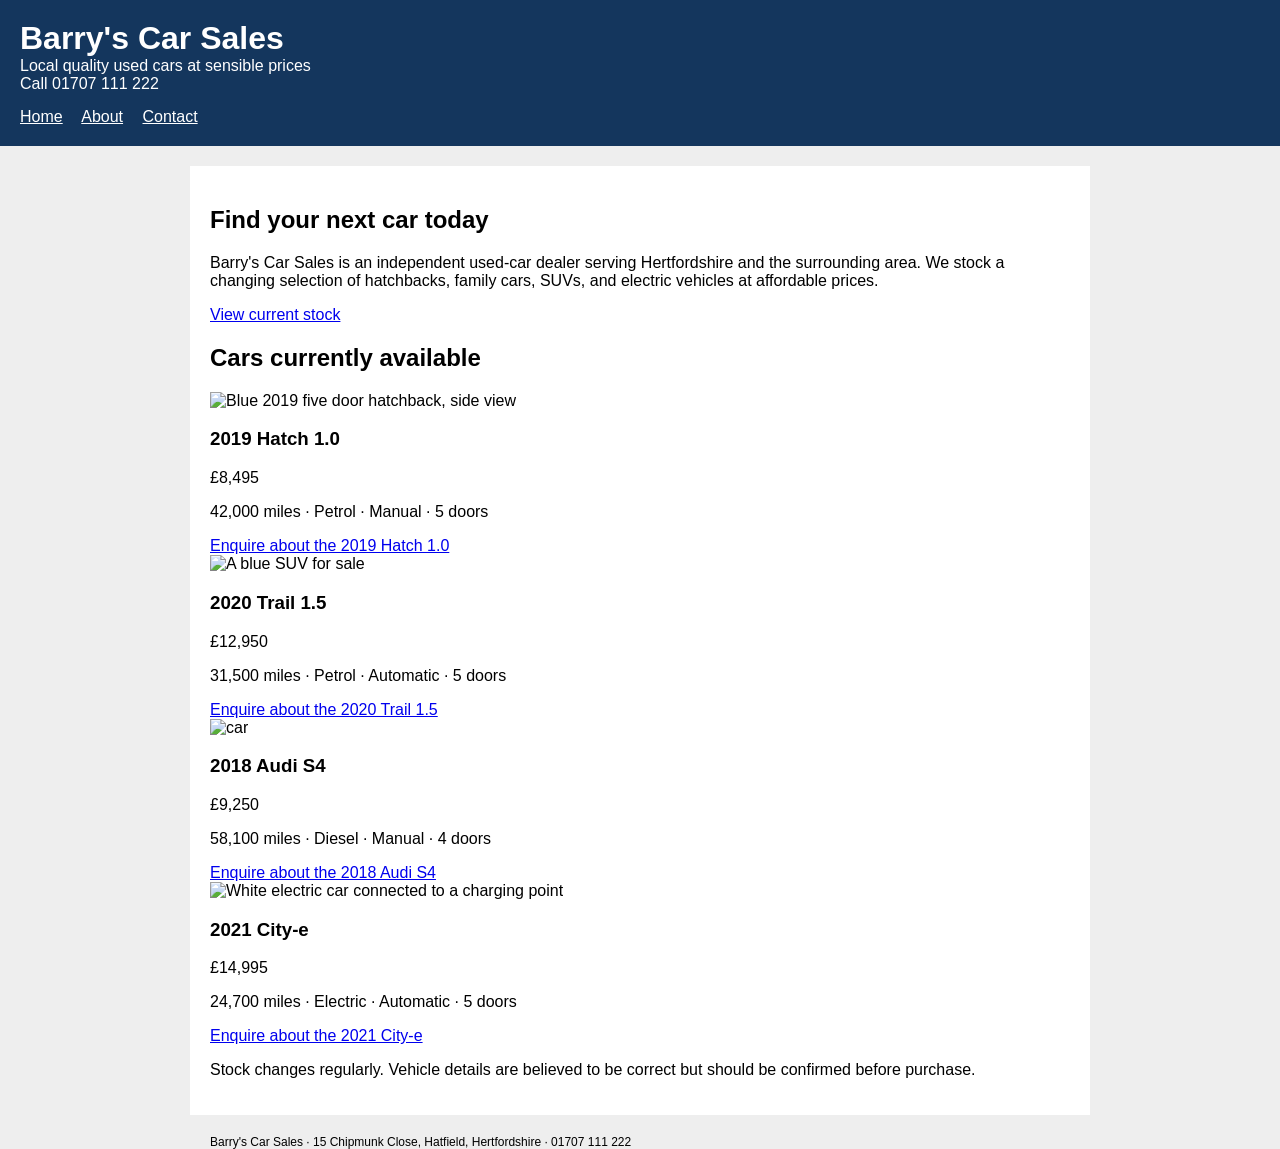
==== index.html @ 032c3cad "Use clear and consistent enquiry link text (WCAG 2.4.4)" ====
<!DOCTYPE html>
<html lang="en">
<head>
    <meta charset="utf-8">
    <meta name="viewport" content="width=device-width, initial-scale=1">
    <title>Barry's Car Sales</title>
    <link rel="stylesheet" href="styles.css">
    <script src="script.js" defer></script>
</head>
<body>
<header>
    <div>
        <div>
            <h1>Barry's Car Sales</h1>
            <div>Local quality used cars at sensible prices</div>
        </div>
        <div>Call 01707 111 222</div>
    </div>
    <nav>
        <a href="index.html">Home</a>
        <a href="about.html">About</a>
        <a href="enquiry.html">Contact</a>
    </nav>
</header>

<main>
    <section>
        <h2>Find your next car today</h2>
        <p>Barry's Car Sales is an independent used-car dealer serving Hertfordshire and the surrounding area. We stock a changing selection of hatchbacks, family cars, SUVs, and electric vehicles at affordable prices.</p>
        <a href="#cars">View current stock</a>
    </section>

    <h2 id="cars">Cars currently available</h2>

    <div>
        <div>
            <img src="hatchback.jpg" alt="Blue 2019 five door hatchback, side view">
            <h3>2019 Hatch 1.0</h3>
            <div>£8,495</div>
            <p>42,000 miles · Petrol · Manual · 5 doors</p>
            <a href="enquiry.html">Enquire about the 2019 Hatch 1.0</a>
            
        </div>

        <div>
            <img src="suv.jpg" alt="A blue SUV for sale">
            <h3>2020 Trail 1.5</h3>
            <div>£12,950</div>
            <p>31,500 miles · Petrol · Automatic · 5 doors</p>
            <a href="enquiry.html">Enquire about the 2020 Trail 1.5</a>
            
        </div>

        <div>
            <img src="saloon.jpg" alt="car">
            <h3>2018 Audi S4</h3>
            <div>£9,250</div>
            <p>58,100 miles · Diesel · Manual · 4 doors</p>
            <a href="enquiry.html">Enquire about the 2018 Audi S4</a>
        </div>

        <div>
            <img src="electric.jpg" alt="White electric car connected to a charging point">
            <h3>2021 City-e</h3>
            <div>£14,995</div>
            <p>24,700 miles · Electric · Automatic · 5 doors</p>
            <a href="enquiry.html">Enquire about the 2021 City-e</a>
        </div>
    </div>

    <p>Stock changes regularly. Vehicle details are believed to be correct but should be confirmed before purchase.</p>
</main>

<footer>
    Barry's Car Sales · 15 Chipmunk Close, Hatfield, Hertfordshire · 01707 111 222
</footer>
</body>
</html>
---- styles.css ----
*,
*::before,
*::after {
    box-sizing: border-box;
}

body {
    font-family: Arial;
    margin: 0;
    background: #eeeeee;
}

header {
    background: #14365d;
    color: white;
    padding: 20px;
}

h1 {
    margin: 0;
}

nav {
    margin-top: 15px;
}

nav a {
    color: white;
    margin-right: 15px;
}

main {
    max-width: 900px;
    margin: 20px auto;
    padding: 20px;
    background: white;
}

img {
    width: 300px;
    max-width: 100%;
    height: auto;
}

table {
    border-collapse: collapse;
}

th,
td {
    border: 1px solid black;
    padding: 5px;
}

th {
    text-align: left;
}

caption {
    text-align: left;
    margin-bottom: 5px;
}

label {
    display: block;
}

input,
select,
textarea {
    width: 100%;
    max-width: 400px;
    margin-bottom: 10px;
}

textarea {
    height: 100px;
}

button {
    background: #14365d;
    color: white;
    padding: 5px;
}

footer {
    max-width: 900px;
    margin: auto;
    padding: 0 20px;
    font-size: 12px;
}

.required {
    color: #b00020;
}

.error {
    color: #b00020;
    margin: 0 0 10px;
}

#form-status {
    font-weight: bold;
}

@media (max-width: 600px) {
    header {
        padding: 15px;
    }

    main {
        margin: 0;
        padding: 15px;
    }
}
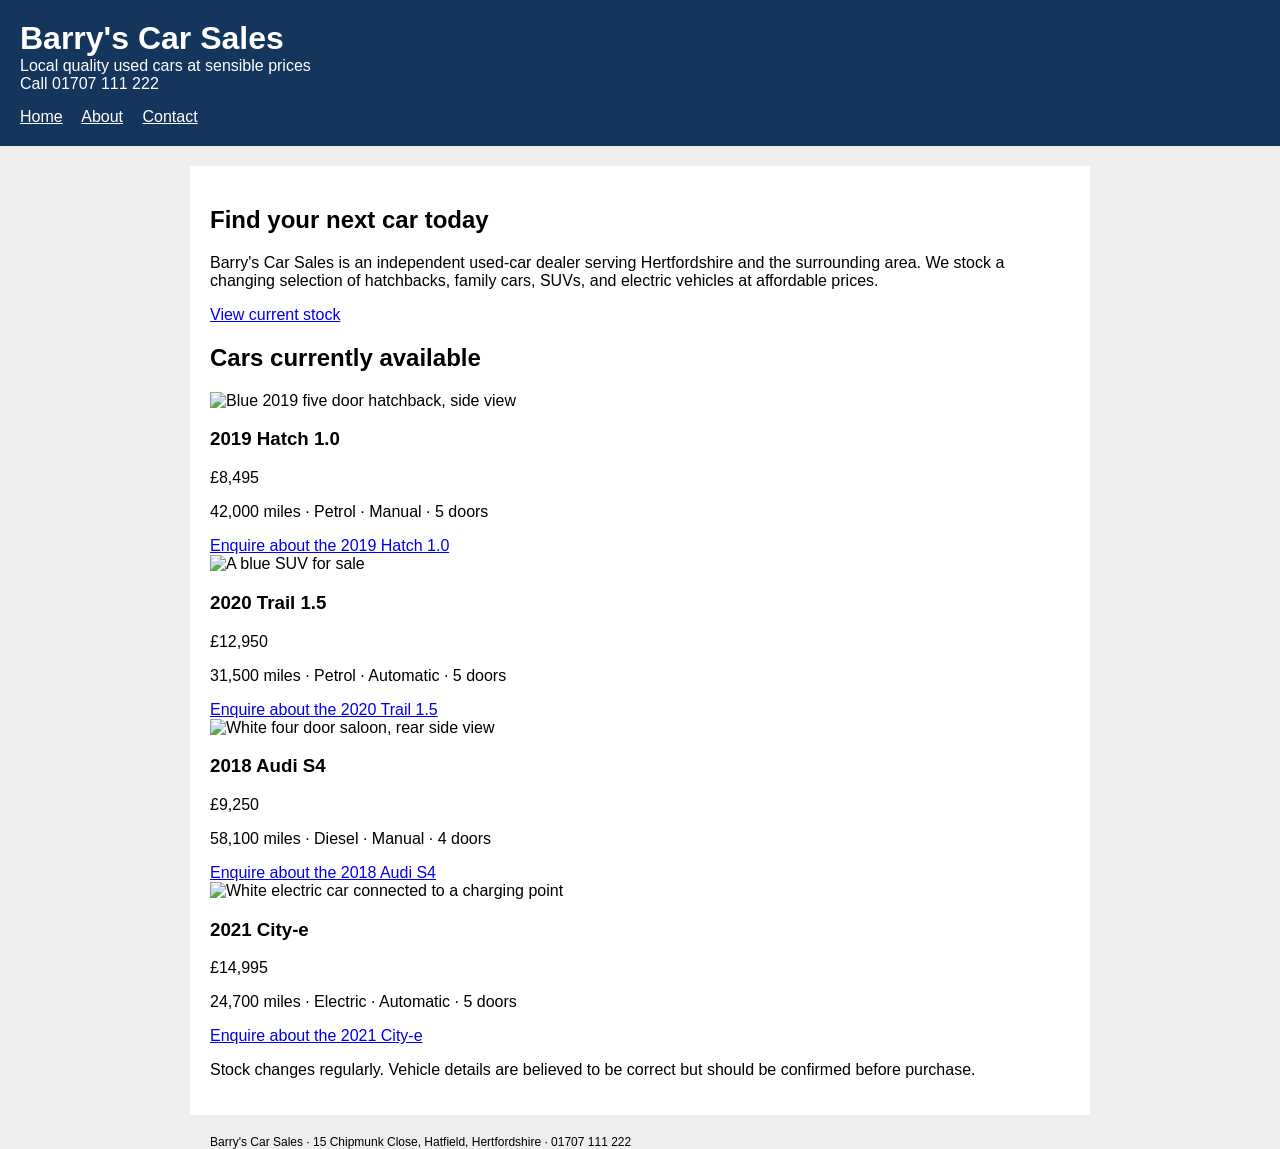
==== commit 60238579: "described the image with its alt text WCAG 1.1.1" ====
--- a/index.html
+++ b/index.html
@@ -38,7 +38,7 @@
             <h3>2019 Hatch 1.0</h3>
             <div>£8,495</div>
             <p>42,000 miles · Petrol · Manual · 5 doors</p>
-            <a href="enquiry.html">Enquire about the 2019 Hatch 1.0</a>
+            <a href="enquiry.html?car=hatch">Enquire about the 2019 Hatch 1.0</a>
             
         </div>
 
@@ -47,16 +47,16 @@
             <h3>2020 Trail 1.5</h3>
             <div>£12,950</div>
             <p>31,500 miles · Petrol · Automatic · 5 doors</p>
-            <a href="enquiry.html">Enquire about the 2020 Trail 1.5</a>
+            <a href="enquiry.html?car=trail">Enquire about the 2020 Trail 1.5</a>
             
         </div>
 
         <div>
-            <img src="saloon.jpg" alt="car">
+            <img src="saloon.jpg" alt="White four door saloon, rear side view">
             <h3>2018 Audi S4</h3>
             <div>£9,250</div>
             <p>58,100 miles · Diesel · Manual · 4 doors</p>
-            <a href="enquiry.html">Enquire about the 2018 Audi S4</a>
+            <a href="enquiry.html?car=s4">Enquire about the 2018 Audi S4</a>
         </div>
 
         <div>
@@ -64,7 +64,7 @@
             <h3>2021 City-e</h3>
             <div>£14,995</div>
             <p>24,700 miles · Electric · Automatic · 5 doors</p>
-            <a href="enquiry.html">Enquire about the 2021 City-e</a>
+            <a href="enquiry.html?car=city-e">Enquire about the 2021 City-e</a>
         </div>
     </div>
 
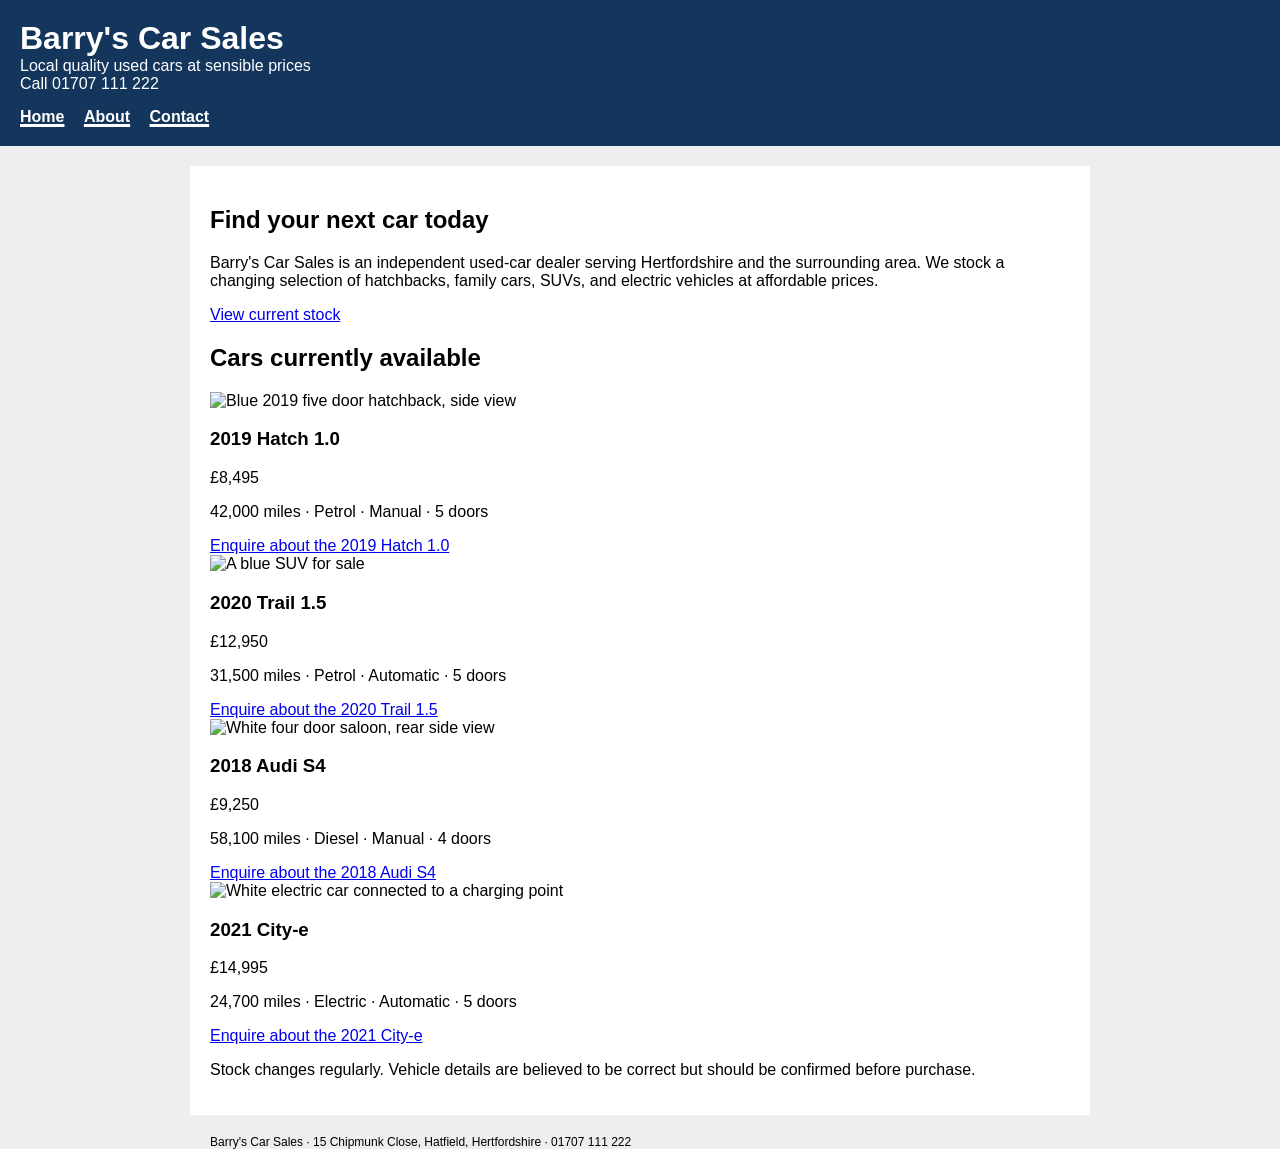
==== commit e191521e: "Show the current page in the navigation" ====
--- a/index.html
+++ b/index.html
@@ -8,6 +8,7 @@
     <script src="script.js" defer></script>
 </head>
 <body>
+<a class="skip-link" href="#main">Skip to main content</a>
 <header>
     <div>
         <div>
@@ -17,13 +18,13 @@
         <div>Call 01707 111 222</div>
     </div>
     <nav>
-        <a href="index.html">Home</a>
-        <a href="about.html">About</a>
-        <a href="enquiry.html">Contact</a>
+        <a href="index.html" aria-current="page">Home</a>
+        <a href="about.html" aria-current="page">About</a>
+        <a href="enquiry.html" aria-current="page">Contact</a>
     </nav>
 </header>
 
-<main>
+<main id="main">
     <section>
         <h2>Find your next car today</h2>
         <p>Barry's Car Sales is an independent used-car dealer serving Hertfordshire and the surrounding area. We stock a changing selection of hatchbacks, family cars, SUVs, and electric vehicles at affordable prices.</p>
--- a/styles.css
+++ b/styles.css
@@ -112,4 +112,48 @@
         margin: 0;
         padding: 15px;
     }
+}
+
+input[type="checkbox"],
+input[type="radio"] {
+    width: auto;
+    margin: 0 8px 10px 0;
+}
+
+input[type="checkbox"] + label,
+input[type="radio"] + label {
+    display: inline-block;
+    margin-right: 20px;
+}
+
+a:focus-visible,
+button:focus-visible,
+input:focus-visible,
+select:focus-visible,
+textarea:focus-visible {
+    outline: 3px solid #14365d;
+    outline-offset: 2px;
+}
+
+header a:focus-visible {
+    outline-color: #ffbf47;
+}
+
+.skip-link {
+    position: absolute;
+    top: -60px;
+    left: 10px;
+    padding: 8px 12px;
+    background: white;
+    color: #14365d;
+    z-index: 10;
+}
+
+.skip-link:focus {
+    top: 10px;
+}
+
+nav a[aria-current="page"] {
+    font-weight: bold;
+    text-decoration-thickness: 3px;
 }
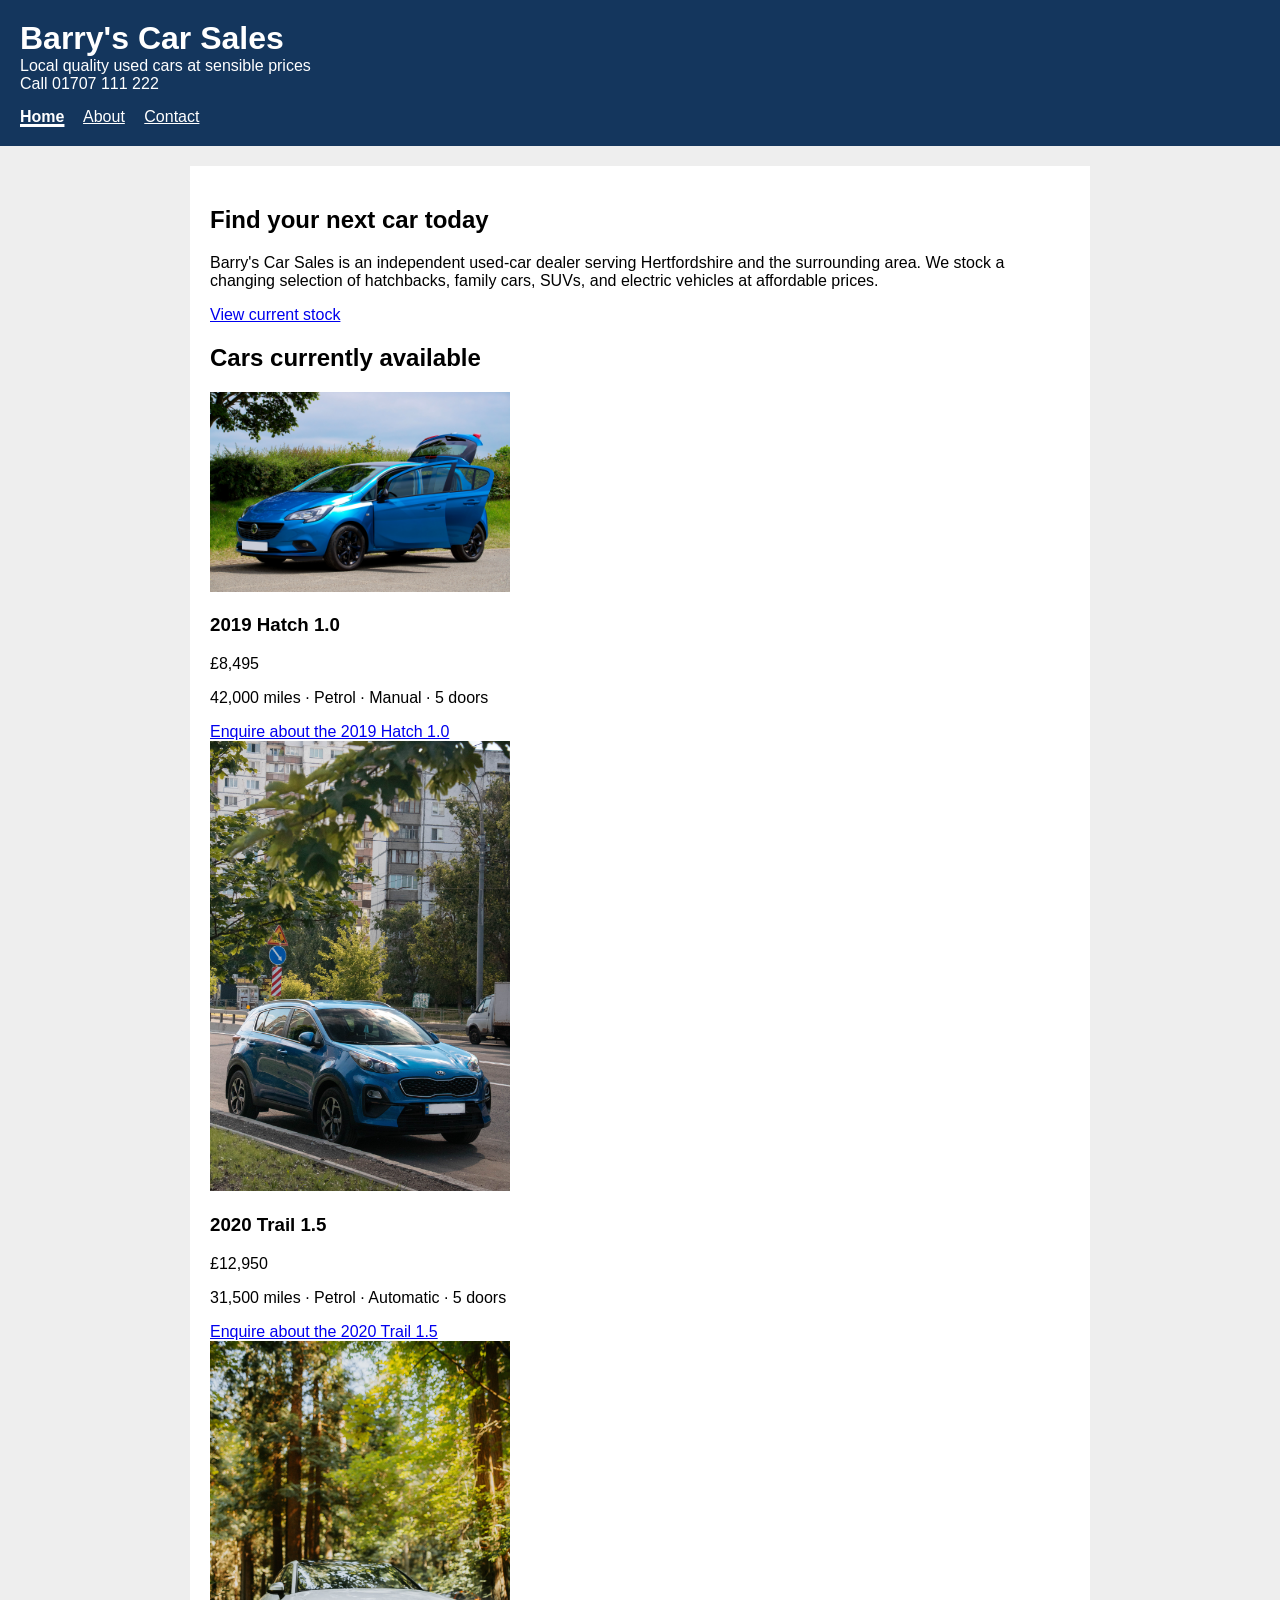
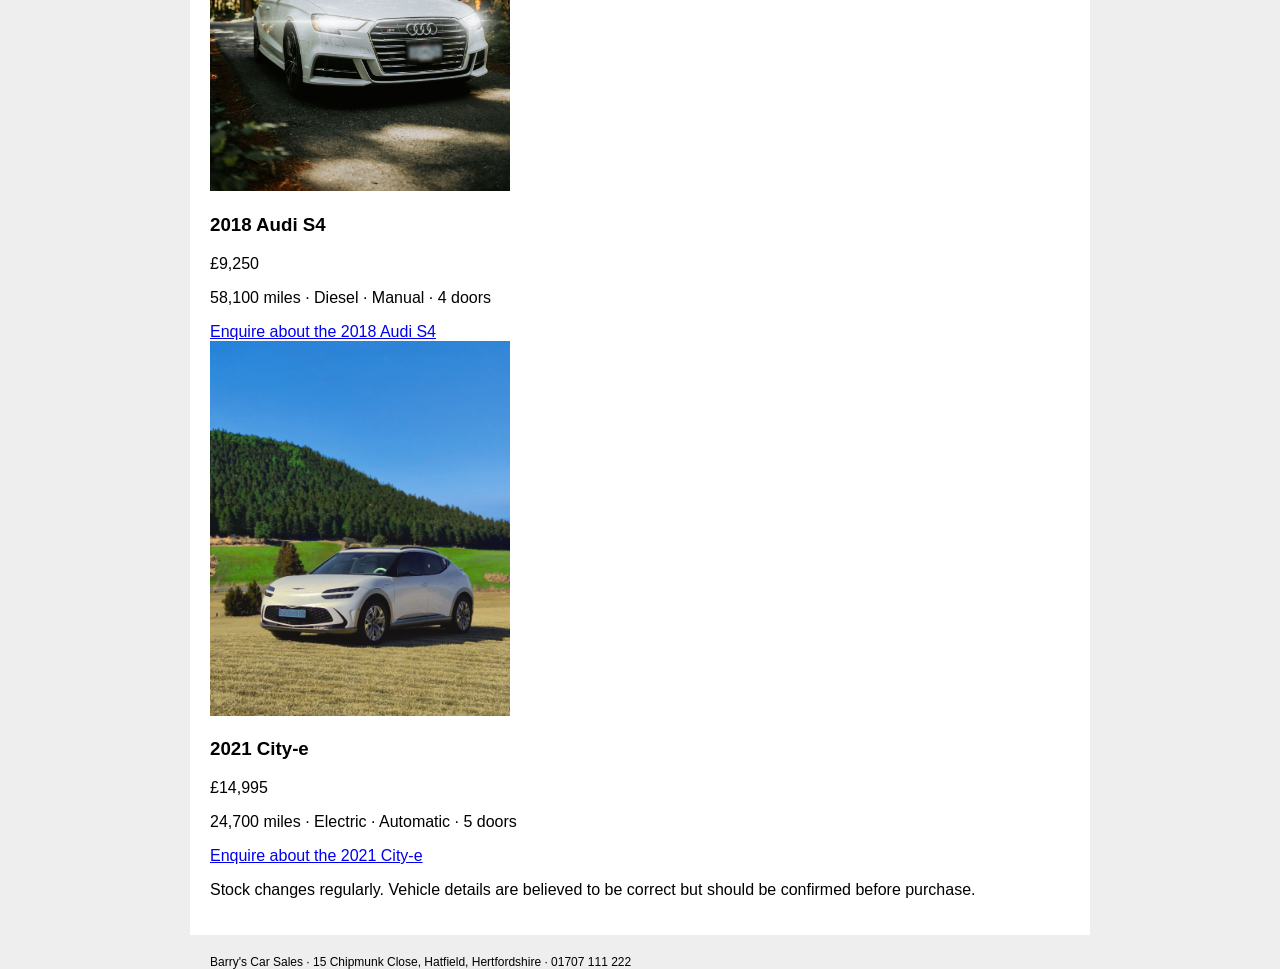
==== commit 6eac43f6: "Replace watermarked photos with licensed images and match the Audi listing" ====
--- a/index.html
+++ b/index.html
@@ -19,8 +19,8 @@
     </div>
     <nav>
         <a href="index.html" aria-current="page">Home</a>
-        <a href="about.html" aria-current="page">About</a>
-        <a href="enquiry.html" aria-current="page">Contact</a>
+        <a href="about.html">About</a>
+        <a href="enquiry.html">Contact</a>
     </nav>
 </header>
 
@@ -35,7 +35,7 @@
 
     <div>
         <div>
-            <img src="hatchback.jpg" alt="Blue 2019 five door hatchback, side view">
+            <img src="hatchback.jpg" alt="Blue five door hatchback parked on grass, with a front door and the boot open">
             <h3>2019 Hatch 1.0</h3>
             <div>£8,495</div>
             <p>42,000 miles · Petrol · Manual · 5 doors</p>
@@ -44,7 +44,7 @@
         </div>
 
         <div>
-            <img src="suv.jpg" alt="A blue SUV for sale">
+            <img src="suv.jpg" alt="Blue SUV parked at the side of a city street">
             <h3>2020 Trail 1.5</h3>
             <div>£12,950</div>
             <p>31,500 miles · Petrol · Automatic · 5 doors</p>
@@ -53,7 +53,7 @@
         </div>
 
         <div>
-            <img src="saloon.jpg" alt="White four door saloon, rear side view">
+            <img src="saloon.jpg" alt="White Audi saloon, front view, on a road through a forest">
             <h3>2018 Audi S4</h3>
             <div>£9,250</div>
             <p>58,100 miles · Diesel · Manual · 4 doors</p>
@@ -61,7 +61,7 @@
         </div>
 
         <div>
-            <img src="electric.jpg" alt="White electric car connected to a charging point">
+            <img src="electric.jpg" alt="White electric crossover parked in a field, with forested hills behind">
             <h3>2021 City-e</h3>
             <div>£14,995</div>
             <p>24,700 miles · Electric · Automatic · 5 doors</p>
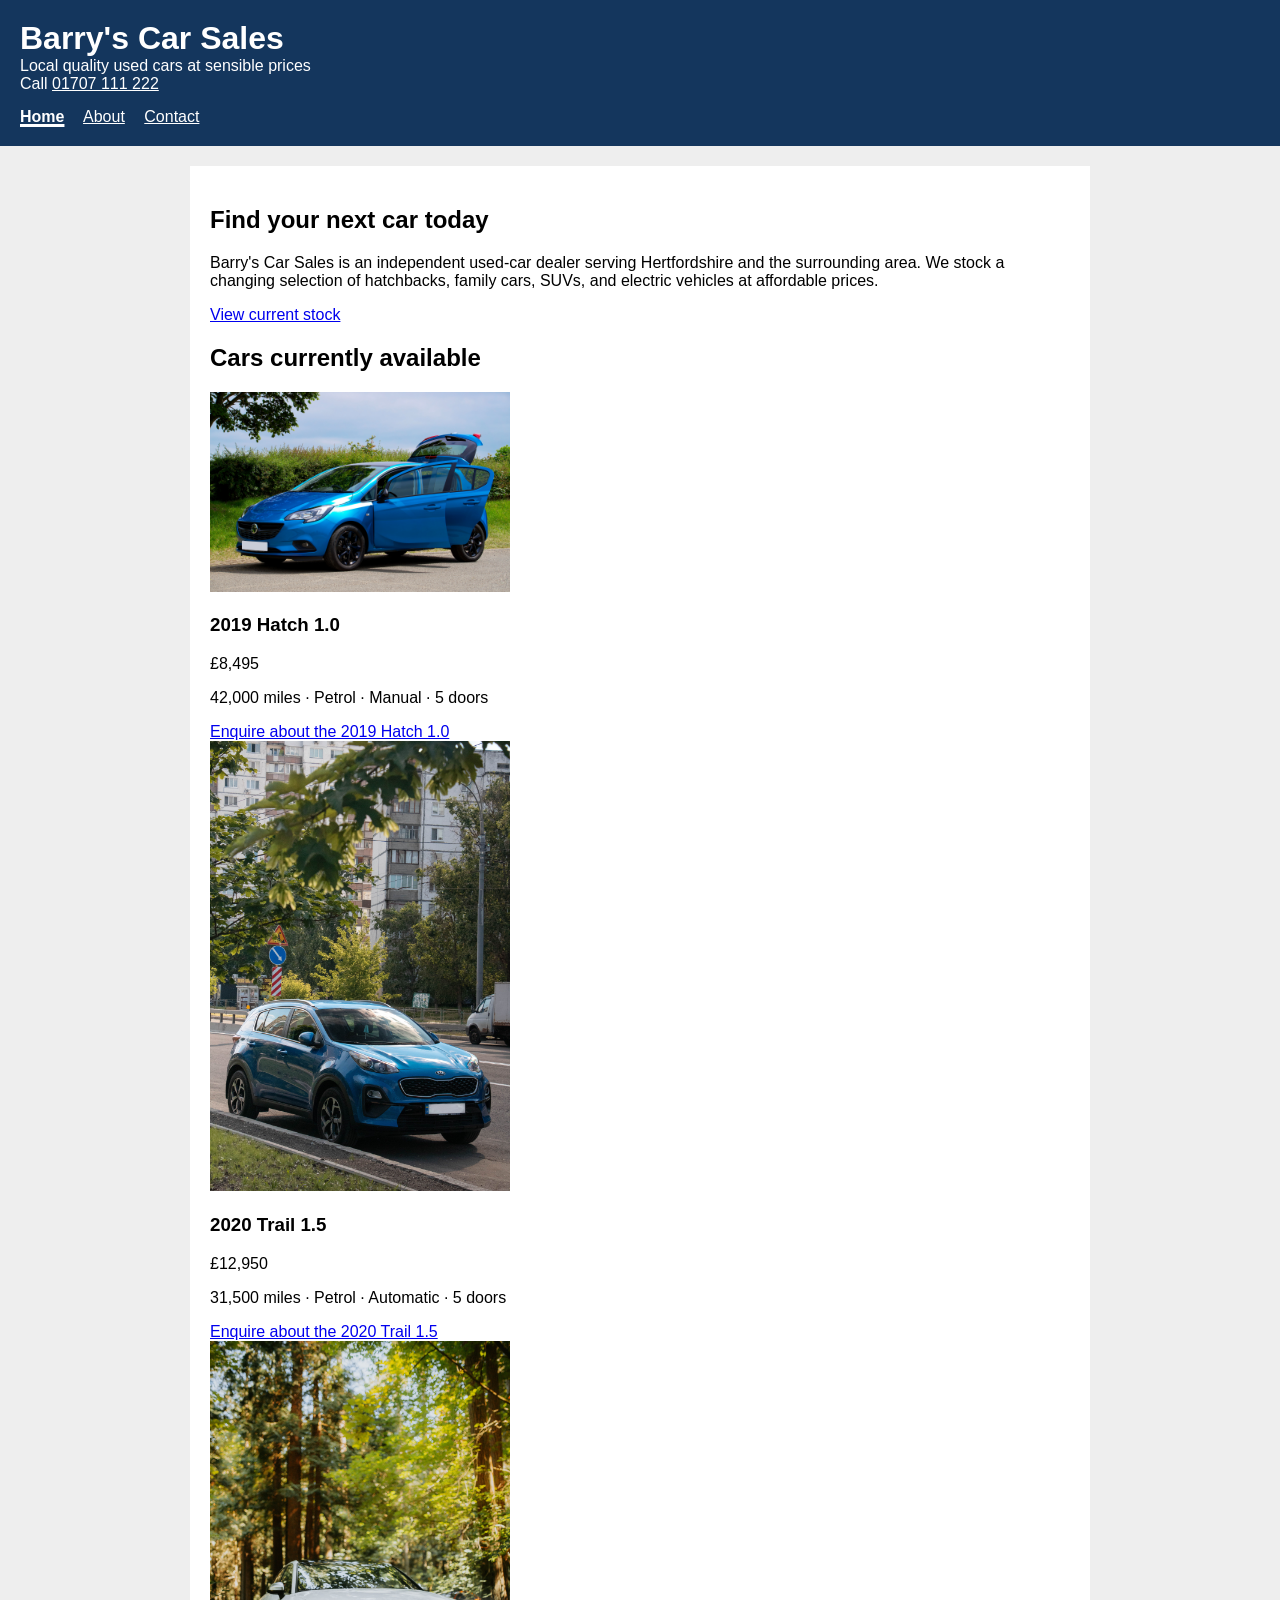
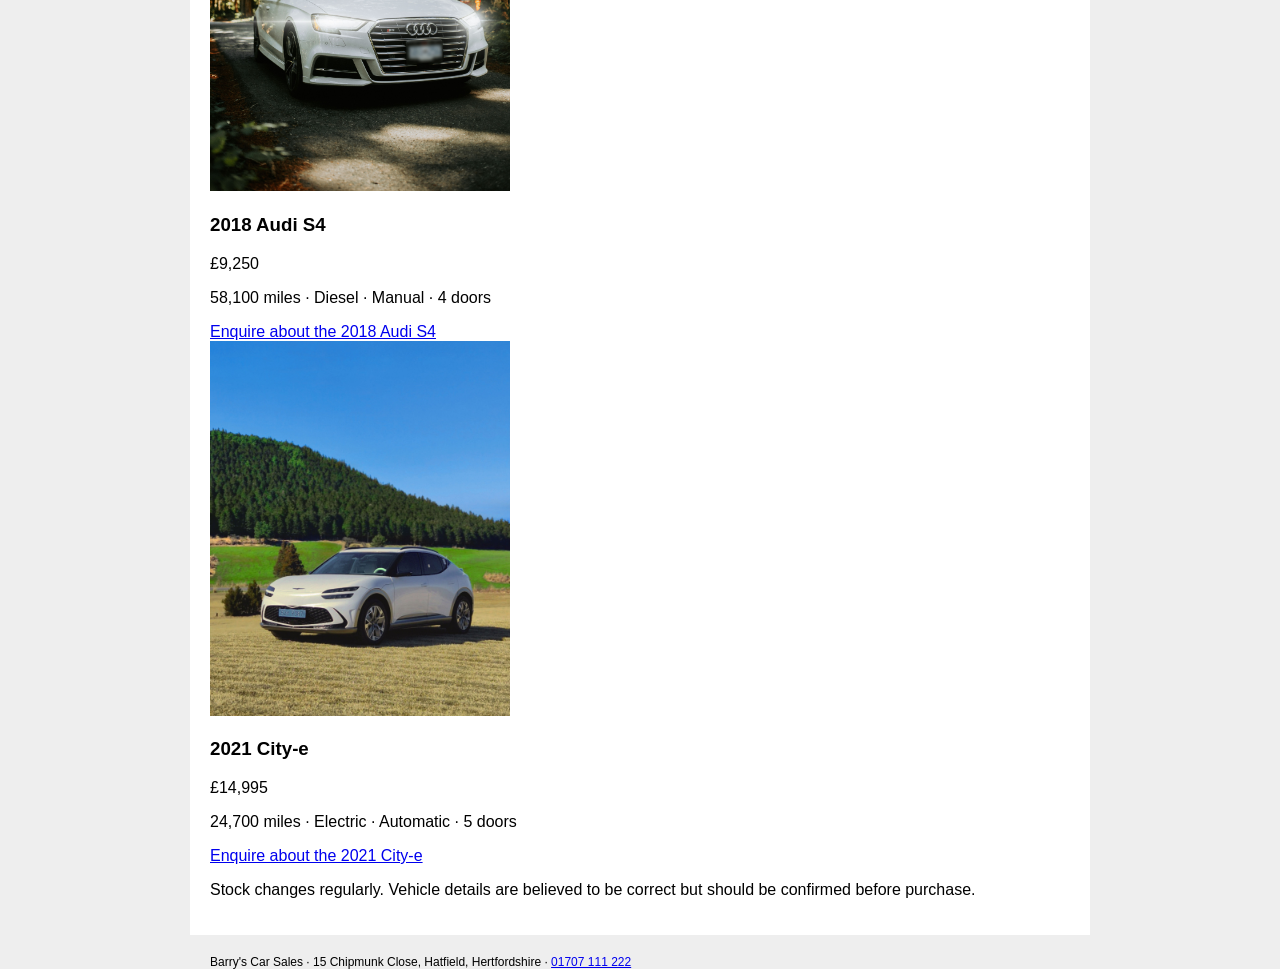
==== commit b836e575: "Improve page titles, phone links and button text (WCAG 2.4.2)" ====
--- a/index.html
+++ b/index.html
@@ -3,7 +3,7 @@
 <head>
     <meta charset="utf-8">
     <meta name="viewport" content="width=device-width, initial-scale=1">
-    <title>Barry's Car Sales</title>
+    <title>Used cars: Barry's Car Sales</title>
     <link rel="stylesheet" href="styles.css">
     <script src="script.js" defer></script>
 </head>
@@ -15,7 +15,7 @@
             <h1>Barry's Car Sales</h1>
             <div>Local quality used cars at sensible prices</div>
         </div>
-        <div>Call 01707 111 222</div>
+        <div>Call <a href="tel:01707111222">01707 111 222</a></div>
     </div>
     <nav>
         <a href="index.html" aria-current="page">Home</a>
@@ -73,7 +73,7 @@
 </main>
 
 <footer>
-    Barry's Car Sales · 15 Chipmunk Close, Hatfield, Hertfordshire · 01707 111 222
+    Barry's Car Sales · 15 Chipmunk Close, Hatfield, Hertfordshire · <a href="tel:01707111222">01707 111 222</a>
 </footer>
 </body>
 </html>
--- a/styles.css
+++ b/styles.css
@@ -24,7 +24,7 @@
     margin-top: 15px;
 }
 
-nav a {
+header a {
     color: white;
     margin-right: 15px;
 }
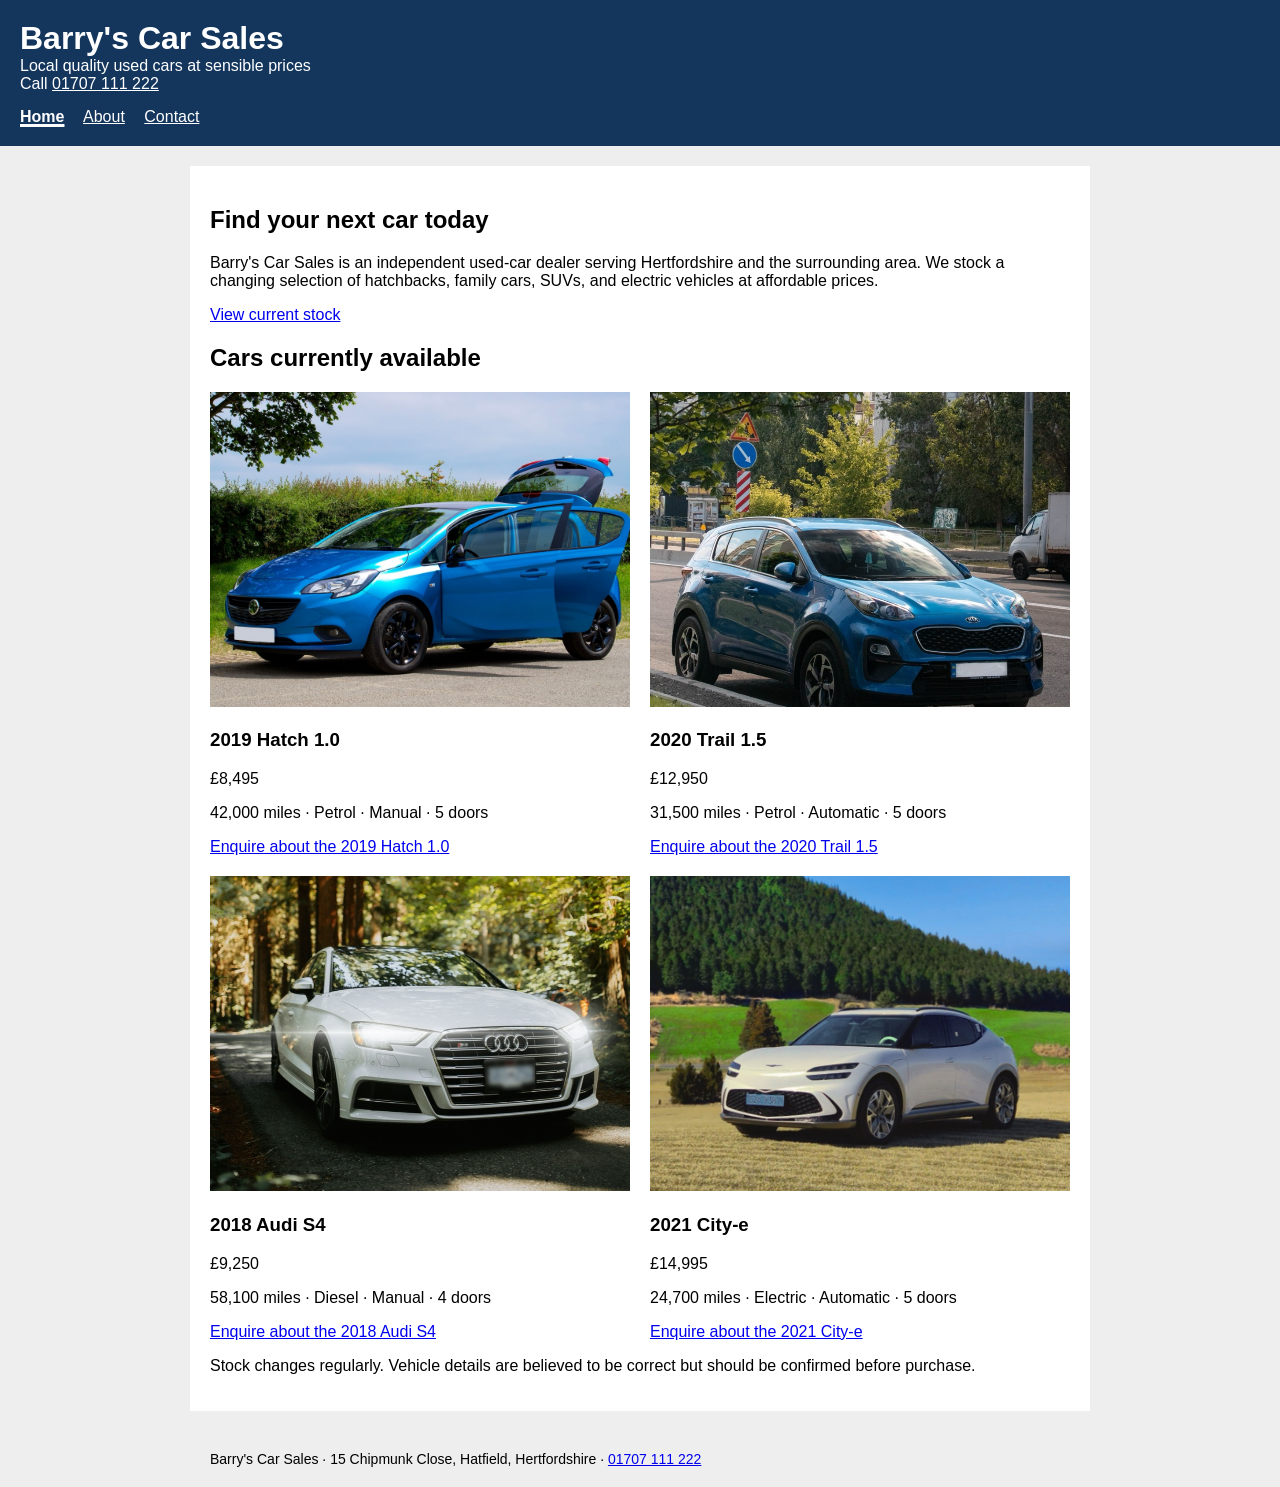
==== commit 240318a6: "Improve readability, target sizes and car photo layout" ====
--- a/index.html
+++ b/index.html
@@ -33,7 +33,7 @@
 
     <h2 id="cars">Cars currently available</h2>
 
-    <div>
+    <div class="cars">  
         <div>
             <img src="hatchback.jpg" alt="Blue five door hatchback parked on grass, with a front door and the boot open">
             <h3>2019 Hatch 1.0</h3>
--- a/styles.css
+++ b/styles.css
@@ -5,7 +5,7 @@
 }
 
 body {
-    font-family: Arial;
+    font-family: Arial, Helvetica, sans-serif;
     margin: 0;
     background: #eeeeee;
 }
@@ -80,14 +80,16 @@
 button {
     background: #14365d;
     color: white;
-    padding: 5px;
+    padding: 10px 20px;
+    font-size: 1rem;
+    cursor: pointer;
 }
 
 footer {
     max-width: 900px;
     margin: auto;
-    padding: 0 20px;
-    font-size: 12px;
+    padding: 20px;
+    font-size: 14px;
 }
 
 .required {
@@ -116,8 +118,10 @@
 
 input[type="checkbox"],
 input[type="radio"] {
-    width: auto;
+    width: 20px;
+    height: 20px;
     margin: 0 8px 10px 0;
+    vertical-align: middle;
 }
 
 input[type="checkbox"] + label,
@@ -156,4 +160,17 @@
 nav a[aria-current="page"] {
     font-weight: bold;
     text-decoration-thickness: 3px;
+}
+
+.cars {
+    display: grid;
+    grid-template-columns: repeat(auto-fill, minmax(280px, 1fr));
+    gap: 20px;
+}
+
+.cars img {
+    width: 100%;
+    aspect-ratio: 4 / 3;
+    object-fit: cover;
+    object-position: center 75%;
 }
